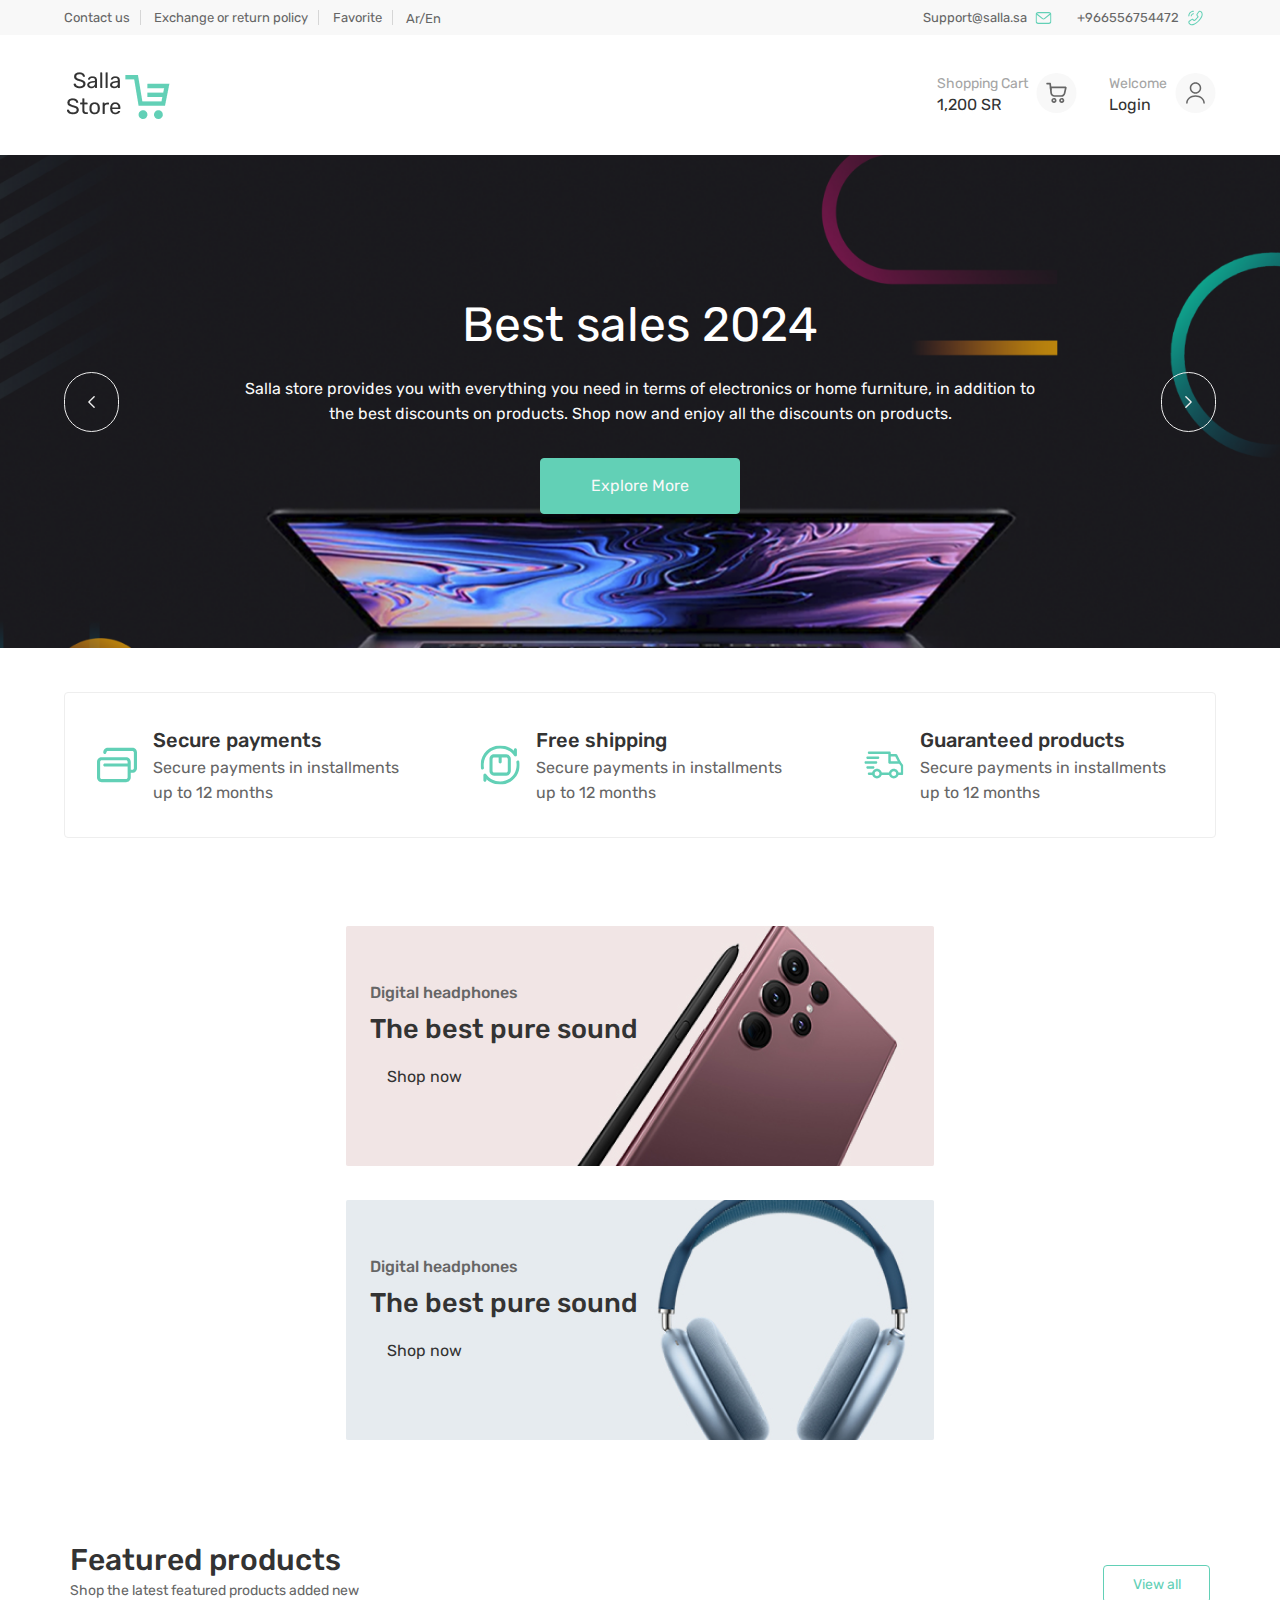
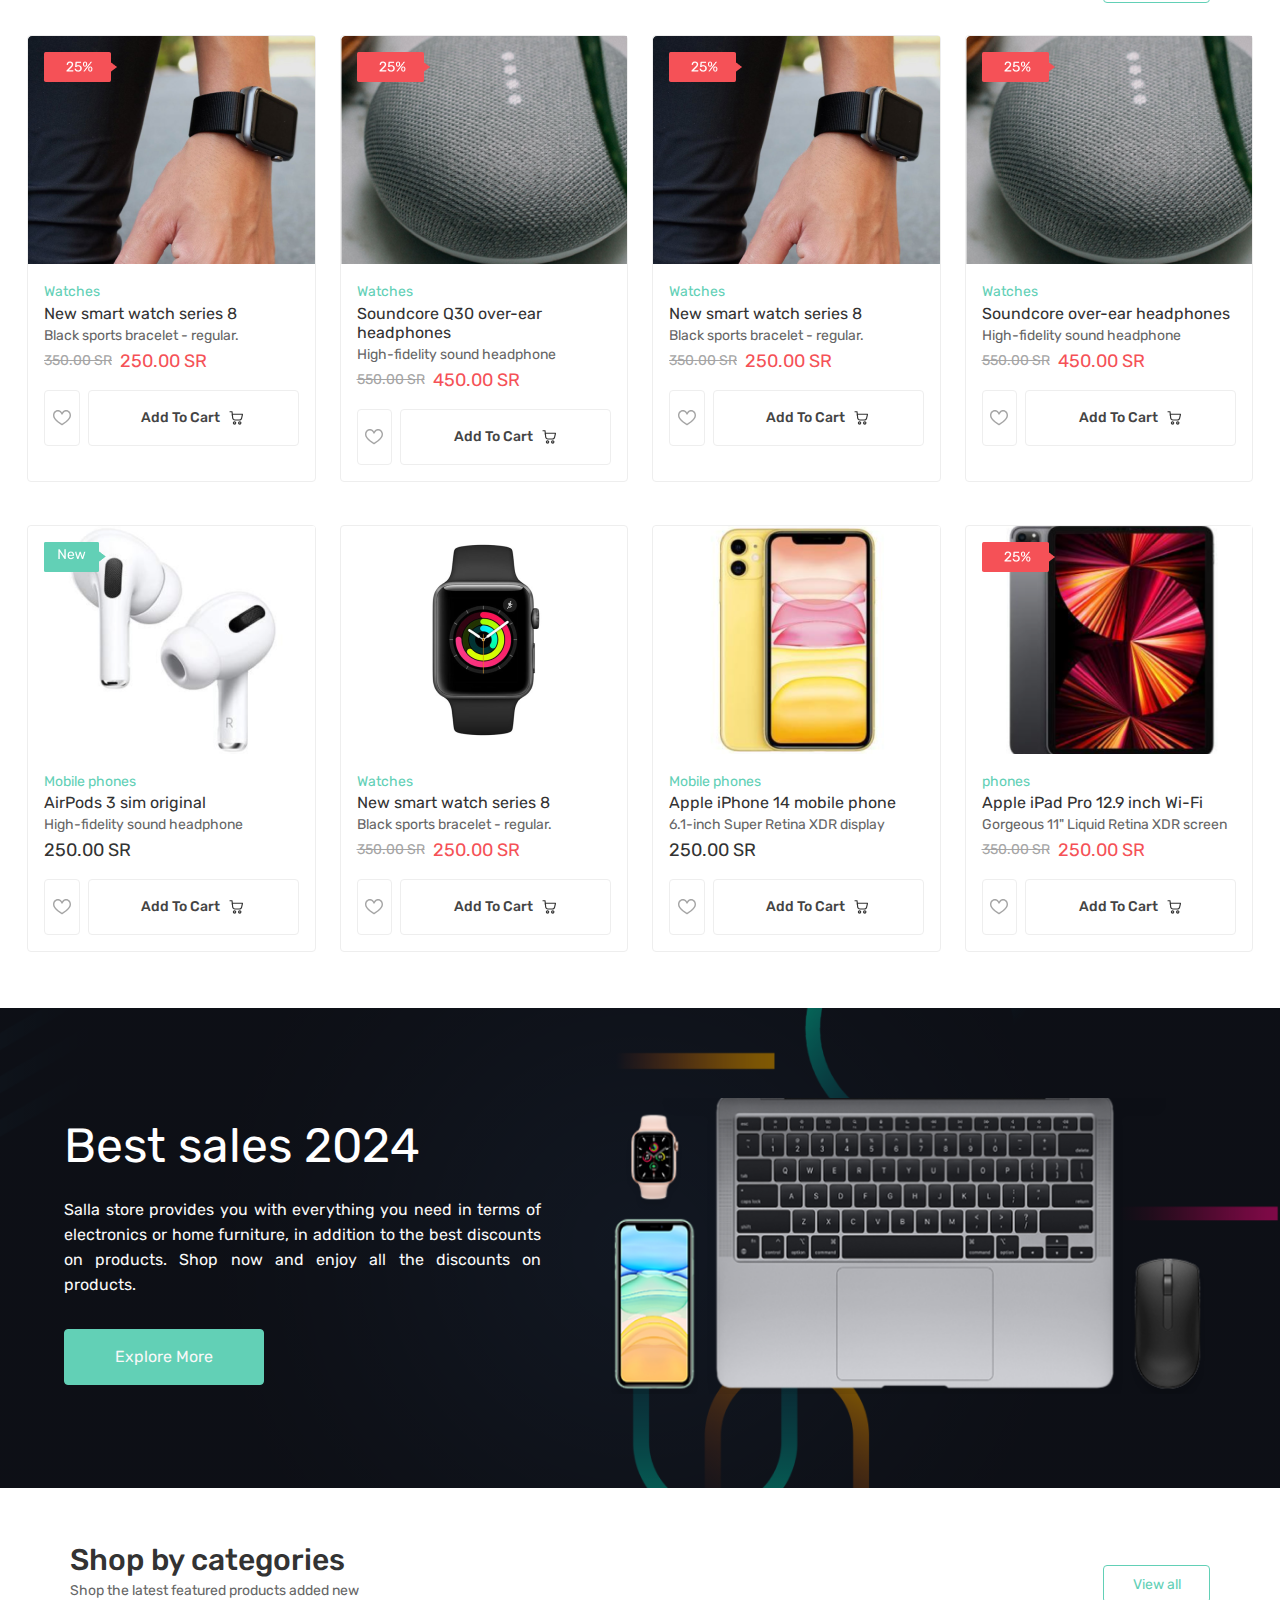
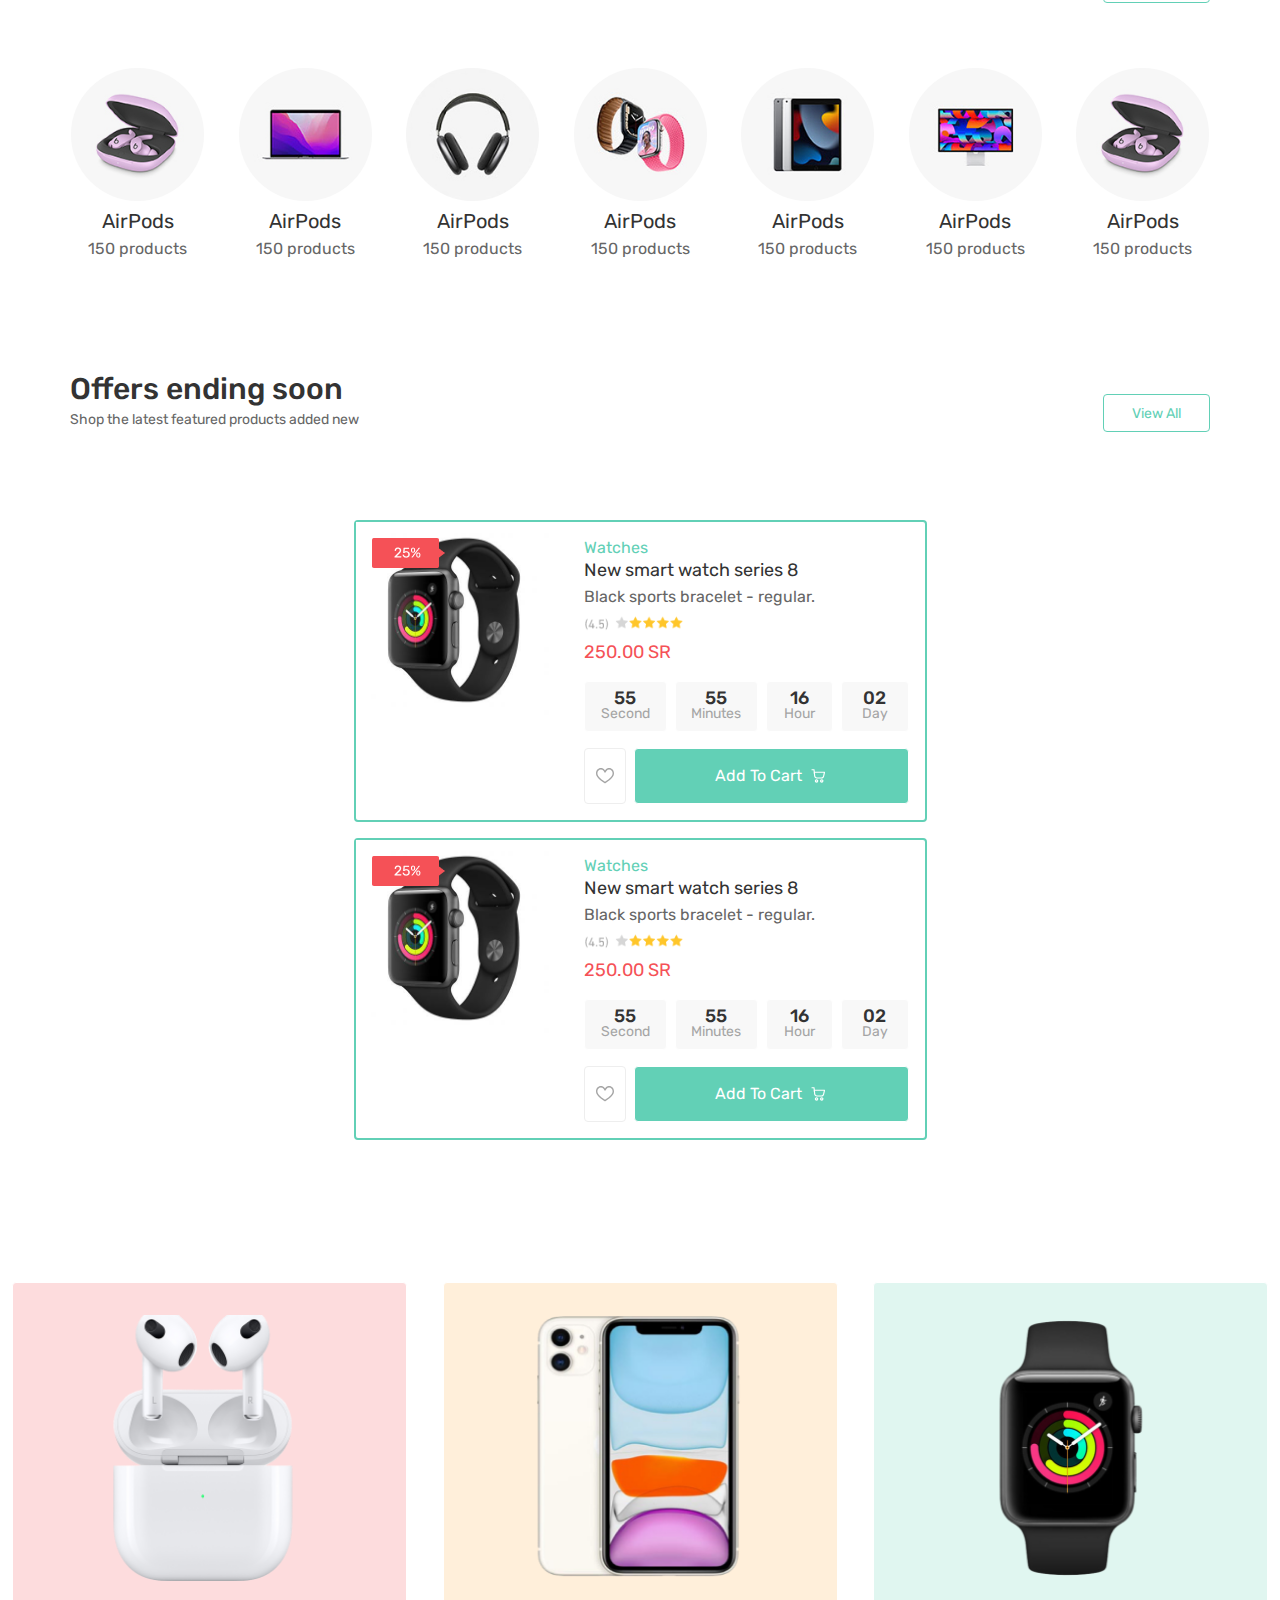
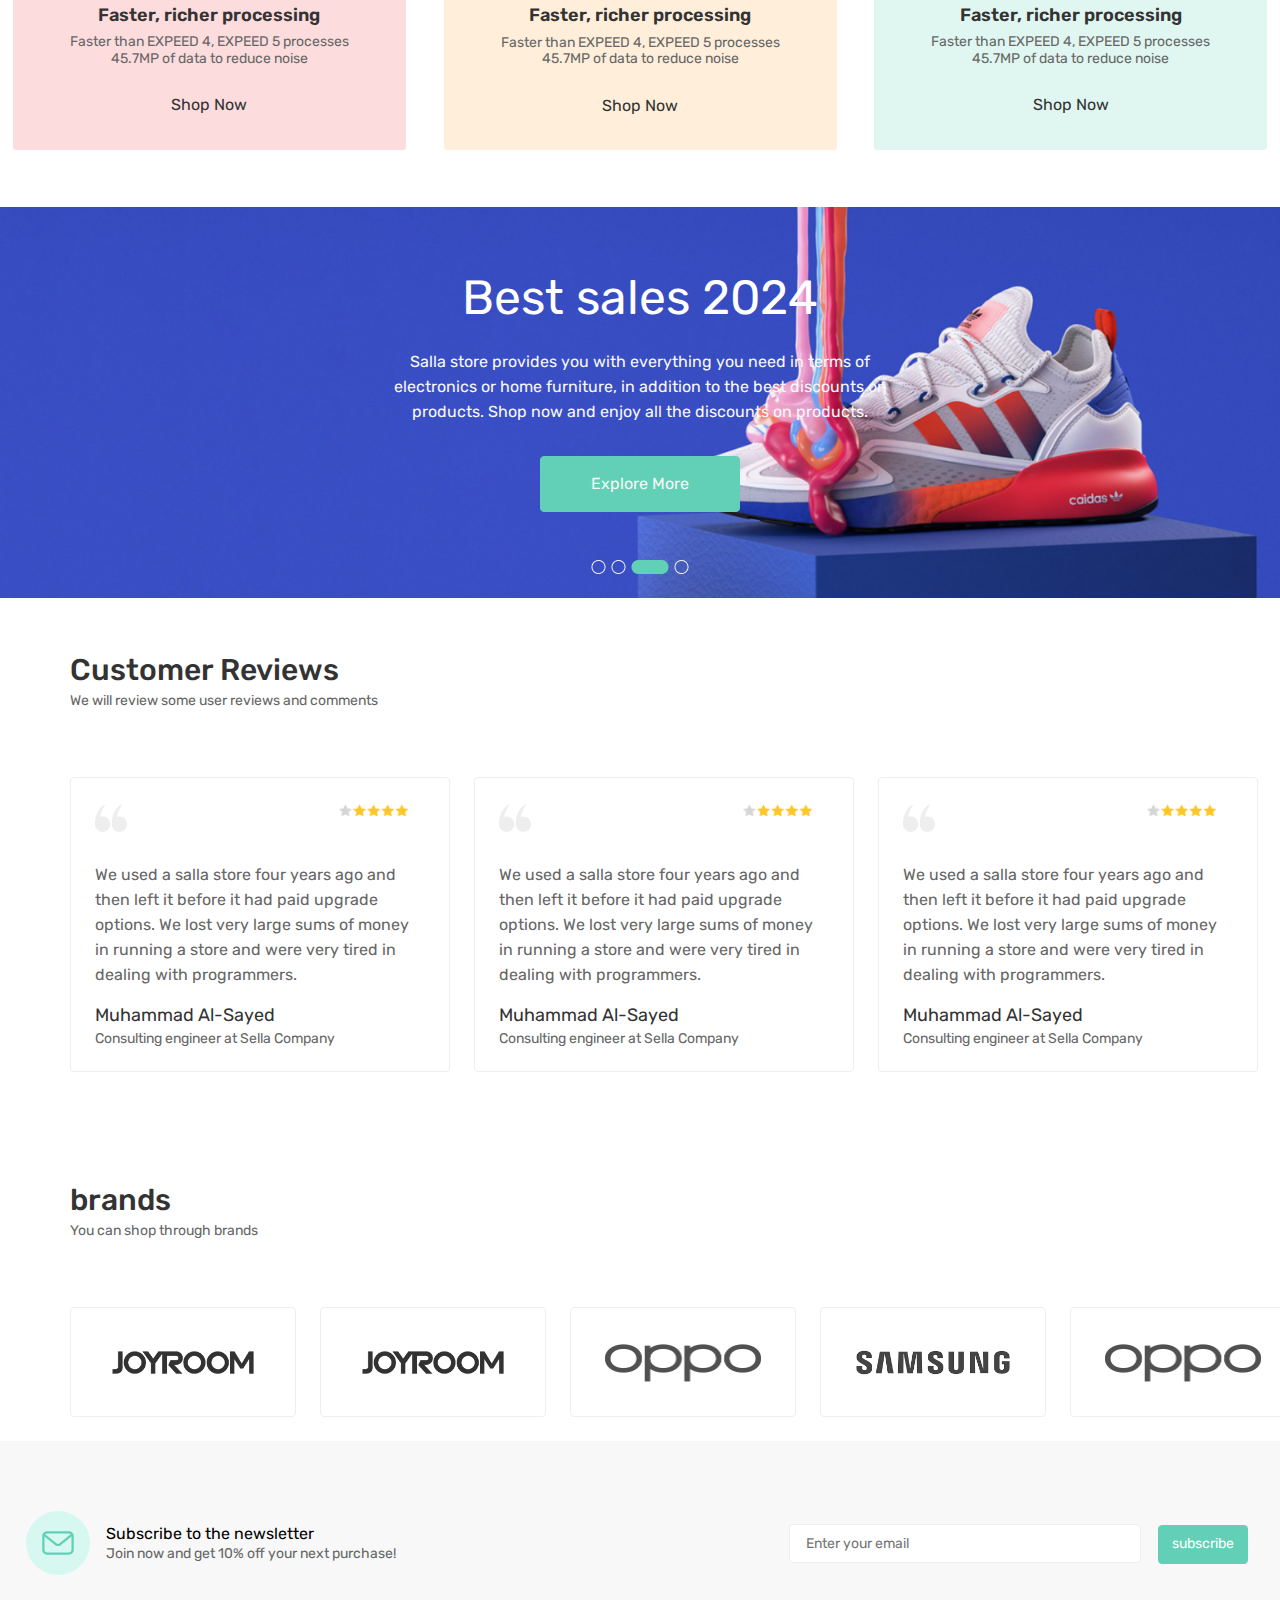
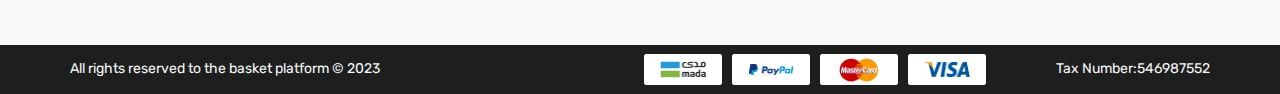
==== index.html @ 0a3f7528 "first commit" ====
<!DOCTYPE html>
<html lang="en">
<head>
    <meta charset="UTF-8">
    <meta name="viewport" content="width=device-width, initial-scale=1.0">
    <title>Salla store</title>
    <link rel="stylesheet" href="./assets/css/style.css">
    <link rel="preconnect" href="https://fonts.googleapis.com">
<link rel="preconnect" href="https://fonts.gstatic.com" crossorigin>
<link href="https://fonts.googleapis.com/css2?family=Rubik:ital,wght@0,300..900;1,300..900&display=swap" rel="stylesheet">
</head>
<body>
    <header>
        <nav>
            <section class="nav1">
                <img class="bar" src="./assets/img/bars-solid.svg" width="15px">
                <ul>
                    <li class="right-border text"><a >Contact us</a></li>
                    <li class="right-border text"><a >Exchange or return policy</a></li>
                    <li class="right-border text"><a >Favorite</a></li>
                    <li><a class="text">Ar/En</a></li>
                </ul>
                <div class="for-contact">
                    <div class="email">
                        <a class="no-line text" href="#">Support@salla.sa</a>
                        <img src="./assets/img/email.svg">
                    </div>
                    <div class="call">
                        <a class="no-line text" href="#">+966556754472</a>
                        <img src="./assets/img/call.svg">
                    </div>
                </div>
            </section>
            <section class="nav2">
                <a  href="#"><img class="logo" src="./assets/img/logo.png" alt="salla store logo" ></a>
                <div class="container">
                    <div class="info">
                        <div class="info1">
                        <span>Shopping Cart</span>
                        <p>1,200 SR</p>
                        </div>
                        <a href="#"><img src="./assets/img/cart.svg"></a>
                    </div>
                    <div class="info">
                        <div class="info1">
                        <span>Welcome</span>
                        <p>Login</p>
                        </div>
                        <a href="#"><img src="./assets/img/login.svg"></a>
                    </div>
                </div>
            </section> 
        </nav>
        <section>
            <div class="hero">
         
                <img class="arr" src="./assets/img/left-arrow.svg">
                <div class="title">
                    <h1>Best sales 2024</h1>
                    <p>Salla store provides you with everything you need in terms of electronics or home furniture, in addition to the best discounts on products. Shop now and enjoy all the discounts on products.
                    </p>
                    <button class="spec-button">Explore More</button>
                </div>
                <img class="arr" src="./assets/img/right-arrow.svg"> 
            </div>
        </section>
    </header>
    <main>
        <section id="advantage">
            <div class="container2">
                <div class="item">
                    <img src="./assets/img/cards.svg" width="40px">
                    <div class="desc">
                        <p>Secure payments</p>
                        <span>Secure payments in installments up to 12 months</span>
                    </div>
                </div>
                <div class="item">
                    <img src="./assets/img/time.svg" width="40px">
                    <div class="desc">
                        <p>Free shipping</p>
                        <span>Secure payments in installments up to 12 months</span>
                    </div>
                </div>
                <div class="item no-right-border">
                    <img src="./assets/img/truck.svg" width="40px">
                    <div class="desc">
                        <p>Guaranteed products</p>
                        <span>Secure payments in installments up to 12 months</span>
                    </div>
                </div>
                
            </div>
        </section>
        <section >
            <div class="container3">
                <div class="part">
                    <img src="./assets/img/part.png" alt="mobile-pixture">
                    <div class="shoptext">
                        <span class="diff">Digital headphones</span>
                        <p>The best pure sound</p>
                        <span class="diff1">Shop now</span> 
                    </div> 
                </div>
                <div class="part">
                        <img src="./assets/img/part2.png" alt="mobile-pixture">
                        <div class="shoptext">
                            <span class="diff">Digital headphones</span>
                            <p>The best pure sound</p>
                            <span class="diff1">Shop now</span>
                        </div>
                </div>
            </div>
        </section>
        <section>
            <div class="Featured">
                <div class="title">
                    <h2>Featured products</h2>
                    <p>Shop the latest featured products added new</p>
                </div>
                <button><a href="./Allproducts.html">View all</a></button>
            </div>
            <div class="container4">
               
       <!------------------------------    first item ----------------------------------------->
                <div class="product">
                    <div class="image">
                     <img src="./assets/img/smartwatch.png" alt="New smart watch series 8">
                     <div class="discount">
                        <img src="./assets/img/Discount.png">
                    </div>
                         
                    </div>
                        <div class="information">
                            <figure class="aquacolor">Watches</figure>
                            <p class="first">New smart watch series 8</p>
                            <p class="second graycolor">Black sports bracelet - regular.</p>
                            <div class="prices">
                                <p class="third">350.00 SR </p>
                                <span>250.00 SR </span>
                            </div>
                        </div>
                        <div class="btns">
                            <button class="likebtns"><img class="svg-image1" src="./assets/img/like.svg" width="18px"></button>
                            <button class="add">Add To Cart <img class="svg-image" src="./assets/img/cart2.svg"></button>
                        </div>
                </div>
         <!------------------------------    second item ----------------------------------------->

                <div class="product">
                    <div class="image">
                        <img src="./assets/img/headphones.png" alt="Soundcore Q30 over-ear headphones">
                        <div class="discount">
                            <img src="./assets/img/Discount.png">
                        </div>
                         
                    </div>
                    <div class="information">
                        <figure class="aquacolor">Watches</figure>
                        <p class="first">Soundcore Q30 over-ear headphones</p>
                        <p class="second graycolor">High-fidelity sound headphone</p>
                        <div class="prices">
                            <p class="third">550.00 SR  </p>
                            <span>450.00 SR  </span>
                        </div>
                    </div>
                    <div class="btns">
                        <button class="likebtns"><img class="svg-image"src="./assets/img/like.svg" width="18px"></button>
                        <button class="add">Add To Cart <img class="svg-image" src="./assets/img/cart2.svg"></button>
                    </div>
            </div>
        <!------------------------------    third item ----------------------------------------->

                <div class="product">
                    <div class="image">
                        <img src="./assets/img/smartwatch.png" alt="New smart watch series 8">
                        <div class="discount">
                            <img src="./assets/img/Discount.png">
                        </div>
                         
                    </div>
                        <div class="information">
                            <figure class="aquacolor">Watches</figure>
                            <p class="first">New smart watch series 8</p>
                            <p class="second graycolor">Black sports bracelet - regular.</p>
                            <div class="prices">
                                <p class="third">350.00 SR </p>
                                <span>250.00 SR </span>
                            </div>
                        </div>
                        <div class="btns">
                            <button class="likebtns"><img class="svg-image1" src="./assets/img/like.svg" width="18px"></button>
                            <button class="add">Add To Cart <img class="svg-image" src="./assets/img/cart2.svg"></button>
                        </div>
                </div>
          <!------------------------------    fourth item ----------------------------------------->

                <div class="product">
                    <div class="image">
                        <img src="./assets/img/headphones.png" alt="Soundcore Q30 over-ear headphones">
                        <div class="discount">
                            <img src="./assets/img/Discount.png">
                        </div>
                    </div>
                        <div class="information">
                            <figure class="aquacolor">Watches</figure>
                            <p class="first">Soundcore over-ear headphones</p>
                            <p class="second graycolor">High-fidelity sound headphone</p>
                            <div class="prices">
                                <p class="third">550.00 SR  </p>
                                <span>450.00 SR  </span>
                            </div>
                        </div>
                        <div class="btns">
                            <button class="likebtns"><img class="svg-image"src="./assets/img/like.svg" width="18px"></button>
                            <button class="add">Add To Cart <img class="svg-image" src="./assets/img/cart2.svg"></button>
                        </div>
                </div>
        <!------------------------------    fifth item ----------------------------------------->
                <div class="product">
      
                    <div class="image">
                        <img src="./assets/img/airpods.png" alt="AirPods 3 sim original">
                        <div class="discount">
                            <img src="./assets/img/New.png">
                        </div>
                         
                    </div>
                        <div class="information">
                            <figure class="aquacolor">Mobile phones</figure>
                            <p class="first">AirPods 3 sim original</p>
                            <p class="second graycolor">High-fidelity sound headphone</p>
                            <div class="prices">
                                <span class="greycolor2">250.00 SR </span>
                            </div>
                        </div>
                        <div class="btns">
                            <button class="likebtns"> <img class="svg-image" src="./assets/img/like.svg"></button>
                            <button class="add">Add To Cart <img class="svg-image" src="./assets/img/cart2.svg"> </button>
                        </div>
                </div>
        <!------------------------------    sixth item ----------------------------------------->

                <div class="product">
                    <div class="image">
                        <img src="./assets/img/smartwatch2.png" alt="New smart watch series 8">
                       <!--  <div class="discount"></div> -->
                         
                    </div>
                        <div class="information">
                            <figure class="aquacolor">Watches</figure>
                            <p class="first">New smart watch series 8</p>
                            <p class="second graycolor">Black sports bracelet - regular.</p>
                            <div class="prices">
                                <p class="third">350.00 SR</p>
                                <span>250.00 SR </span>
                            </div>
                        </div>
                        <div class="btns">
                            <button class="likebtns"><img class="svg-image" src="./assets/img/like.svg" width="18px"></button>
                            <button class="add">Add To Cart <img  class="svg-image" src="./assets/img/cart2.svg"></button>
                        </div>
                </div>
        <!------------------------------    seventh item ----------------------------------------->

                <div class="product">
                    <div class="image">
                        <img src="./assets/img/applephone.png" alt="Apple iPhone 14 mobile phone ">
                       <!--  <div class="discount"></div> -->
                         
                    </div>
                        <div class="information">
                            <figure class="aquacolor">Mobile phones</figure>
                            <p class="first">Apple iPhone 14 mobile phone </p>
                            <p class="second graycolor">6.1-inch Super Retina XDR display</p>
                            <div class="prices">
                                 <span class="greycolor2">250.00 SR </span>
                            </div>
                        </div>
                        <div class="btns">
                            <button class="likebtns"><img class="svg-image" src="./assets/img/like.svg" width="18px"></button>
                            <button class="add">Add To Cart <img class="svg-image" src="./assets/img/cart2.svg"></button>
                        </div>
                </div>
        <!------------------------------    eightth item ----------------------------------------->

                <div class="product">
                    <div class="image">
                        <img src="./assets/img/appleipad.png" alt="Apple iPad Pro 12.9 inch Wi-Fi">
                        <div class="discount">
                            <img src="./assets/img/Discount.png">
                        </div>
                         
                    </div>
                        <div class="information">
                            <figure class="aquacolor">phones</figure>
                            <p class="first">Apple iPad Pro 12.9 inch Wi-Fi</p>
                            <p class="second graycolor">Gorgeous 11" Liquid Retina XDR screen</p>
                            <div class="prices">
                                <p class="third">350.00 SR </p>
                                <span>250.00 SR </span>
                            </div>
                        </div>
                        <div class="btns">
                            <button class="likebtns"><img class="svg-image" src="./assets/img/like.svg" width="18px"></button>
                            <button class="add">Add To Cart <img class="svg-image" src="./assets/img/cart2.svg"></button>
                        </div>
                </div>
            </div>
        </section>
        <section>
            <div class="Bestsales">
                <div class="desc">
                    <h2>Best sales 2024</h2>
                    <p>Salla store provides you with everything you need in terms of electronics or home furniture, in addition to the best discounts on products. Shop now and enjoy all the discounts on products.
                    </p>
                    <button class="spec-button">Explore More</button>
                </div>
                <div class="lap-img">
                    <img src="./assets/img/lap.png" alt="laptop image"> 
              </div> 
                
            </div>
        </section> 
        <section id="shop-by" class="shop-by">
            <div class="Featured">
                <div class="title">
                    <h2>Shop by categories</h2>
                    <p>Shop the latest featured products added new</p>
                </div>
                <button>View all</button>
            </div>
             <div class="filter">
                <div class="item">
                    <img src="./assets/img/airpodmini.jpg" alt="airpod-image">
                    <figure>AirPods</figure>
                    <p>150 products</p>
                </div>
                <div>
                    <img src="./assets/img/laptopmini.jpg" alt="laptop-image">
                    <figure>AirPods</figure>
                    <p>150 products</p>
                </div>
                <div>
                    <img src="./assets/img/headphonesmini.jpg" alt="headphones-image">
                    <figure>AirPods</figure>
                    <p>150 products</p>
                </div>
                <div>
                    <img src="./assets/img/digitalwatches.jpg" alt="digitalwatches-image">
                    <figure>AirPods</figure>
                    <p>150 products</p>
                </div>
                <div>
                    <img src="./assets/img/mobilephones.jpg" alt="mobilephones-image">
                    <figure>AirPods</figure>
                    <p>150 products</p>
                </div>
                <div>
                    <img src="./assets/img/computers.jpg" alt="computers">
                    <figure>AirPods</figure>
                    <p>150 products</p>
                </div>
                <div>
                    <img src="./assets/img/airpodmini.jpg" alt="airpod-img">
                    <figure>AirPods</figure>
                    <p>150 products</p>
                </div>
            </div>
        </section>
        <section id="offer-ending">
            <div class="Featured">
                <div class="title">
                    <h2>Offers ending soon</h2>
                    <p>Shop the latest featured products added new</p>
                </div>
                <button><a href="./Allproducts.html">View All</a></button>
            </div>
             <div class="container5">
                <div class="offer">
                        <div class="watch-offer">
                        <img class="watch" src="./assets/img/offer-watch.jpg" alt="new smart watch series 8 offer">
                        <div class="discount">
                            <img src="./assets/img/Discount.png">
                        </div> 
                </div> 
                <div class="info">
                        <p class="aquacolor">Watches</p>
                        <p class="first">New smart watch series 8</p>
                        <p class="second">Black sports bracelet - regular.</p>
                        <img  src="./assets/img/Star.png" width="100%">
                        <p class="third">250.00 SR</p>
                        <div class="time">
                            <div class="time1">
                                <span>55</span>
                                <p>Second</p>
                            </div>
                            <div class="time1">
                                <span>55</span>
                                <p>Minutes</p>
                            </div>
                            <div class="time1">
                                <span>16</span>
                                <p>Hour</p>
                                </div>
                            <div class="time1">
                                <span>02</span>
                                <p>Day</p>
                            </div>
                        </div>
                     <div class="btns">
                        <button class="likebtns"> <img class="svg-image" src="./assets/img/like.svg" max-width="18px"></button>
                        <button class="add">Add To Cart <img class="svg-image" src="./assets/img/cart2.svg"> </button>
                    
                    </div>
                </div>
</div>
                <div class="offer">
                    <div class="watch-offer">
                    <img class="watch" src="./assets/img/offer-watch.jpg" alt="new smart watch series 8 offer">
                    <div class="discount">
                        <img src="./assets/img/Discount.png">
                    </div> 
            </div> 
            <div class="info">
                    <p class="aquacolor">Watches</p>
                    <p class="first">New smart watch series 8</p>
                    <p class="second">Black sports bracelet - regular.</p>
                    <img width="100%" src="./assets/img/Star.png">
                    <p class="third">250.00 SR</p>
                    <div class="time">
                        <div class="time1">
                            <span>55</span>
                            <p>Second</p>
                        </div>
                        <div class="time1">
                            <span>55</span>
                            <p>Minutes</p>
                        </div>
                        <div class="time1">
                            <span>16</span>
                            <p>Hour</p>
                            </div>
                        <div class="time1">
                            <span>02</span>
                            <p>Day</p>
                        </div>
                    </div>
                <div class="btns">
                    <button class="likebtns"> <img class="svg-image" src="./assets/img/like.svg" width="18px"></button>
                    <button class="add">Add To Cart <img class="svg-image" src="./assets/img/cart2.svg"> </button>
                
                </div>
            </div>

            </div>
        </section>
        <section>
            <div class="container6">
                <div class="item pink-bg">
                    <img src="./assets/img/openairpod.png" alt="airpod-image" >
                    <p class="firstline">Faster, richer processing</p>
                    <span>Faster than EXPEED 4, EXPEED 5 processes 45.7MP of data to reduce noise</span>
                        <p class="lastline">Shop Now</p>
                    
                </div>

                <div class="item simon-bg ">
                    <img src="./assets/img/mobiles.png" alt="mobiles" >
                    <p class="firstline">Faster, richer processing</p>
                    <span>Faster than EXPEED 4, EXPEED 5 processes 45.7MP of data to reduce noise</span>
                    <p class="lastline">Shop Now</p>
                    
                </div>

                <div class="item babyblue-bg">
                    <img src="./assets/img/watch.png" alt="smartwatch-image" >
                    <p class="firstline">Faster, richer processing</p>
                    <span>Faster than EXPEED 4, EXPEED 5 processes 45.7MP of data to reduce noise</span>
                    <p class="lastline">Shop Now</p>
                    
                </div>
            </div>
        </section>
        <section>
           <div class="bestsales2">
                <div class="title">
                    <h1>Best sales 2024</h1>
                    <p>Salla store provides you with everything you need in terms of electronics or home furniture, in addition to the best discounts on products. Shop now and enjoy all the discounts on products.
                    </p>
                    <button class="spec-button">Explore More</button>
                </div>
                <img src="./assets/img/Slider.png">
               
            </div>
        </section>
        <section>
            <div class="customer-reviews">
                <div class="title">
                    <h2>Customer Reviews</h2>
                    <p>We will review some user reviews and comments</p>
                </div>
            </div>
            <div class="container7">
                <!-----------------------    first customer -------------------------->
                <div class="customer">
                    <div class="top">
                        <div class="left-quotes">
                            <img src="./assets/img/Left quotes sign.svg" width="32px">
                        </div>
                        <div class="star">
                            <img src="./assets/img/customer-rating.png" width="94%">
                        </div>
                    </div>
                    <p class="review">We used a salla store four years ago and then left it before it had paid upgrade options. We lost very large sums of money in running a store and were very tired in dealing with programmers. </p>
                    <p class="customer-name">Muhammad Al-Sayed</p>
                    <span>Consulting engineer at Sella Company</span>
                </div>
                    <!-------------------    second customer -------------------------->
                <div class="customer">
                    <div class="top">
                        <div class="left-quotes">
                            <img src="./assets/img/Left quotes sign.svg" width="32px">
                        </div>
                        <div class="star">
                            <img src="./assets/img/customer-rating.png" width="94%">
                        </div>
                    </div>
                    <p class="review">We used a salla store four years ago and then left it before it had paid upgrade options. We lost very large sums of money in running a store and were very tired in dealing with programmers. </p>
                    <p class="customer-name">Muhammad Al-Sayed</p>
                    <span>Consulting engineer at Sella Company</span>
                </div>
                    <!--------------------    third customer -------------------------->
                <div class="customer">
                    <div class="top">
                        <div class="left-quotes">
                            <img src="./assets/img/Left quotes sign.svg" width="32px">
                        </div>
                        <div class="star">
                            <img src="./assets/img/customer-rating.png" width="94%">
                        </div>
                    </div>
                    <p class="review">We used a salla store four years ago and then left it before it had paid upgrade options. We lost very large sums of money in running a store and were very tired in dealing with programmers. </p>
                    <p class="customer-name">Muhammad Al-Sayed</p>
                    <span>Consulting engineer at Sella Company</span>
                </div>
            </div>
        </section>
        <section>
            <div class="brands">
                <div class="title">
                    <h2>brands</h2>
                    <p>You can shop through brands</p>
                </div>
            </div>
            <div class="brands-name">
                    <div class="name">
                        <img src="./assets/img/joyroom.png" width="156px">
                    </div>
                    <div class="name">
                        <img src="./assets/img/joyroom.png" width="156px">
                    </div>
                    <div class="name">
                        <img src="./assets/img/oppo.png" width="156px">
                    </div>
                    <div class="name">
                        <img src="./assets/img/samsung.png" width="156px">
                    </div>
                    <div class="name">
                        <img src="./assets/img/oppo2.png" width="156px">
                    </div>
                </div>
            
            </section>
    </main>
    <footer>
        <div class="top">
            <div class="left">
                <div class="msg">
                    <img src="./assets/img/msg.svg">
                </div>
                <div class="right">
                    <figure>Subscribe to the newsletter</figure>
                    <span>Join now and get 10% off your next purchase!</span> 
                </div>               
            </div>
            <form>
                <input type="email" placeholder="Enter your email">
                <button>subscribe</button>
            </form>
        </div>
        <div class="bottom">
            <p>All rights reserved to the basket platform © 2023</p>
            <div class="right">
                <div class="Company">
                    <div class="company">
                        <img src="./assets/img/mada.png" alt="mada logo" width="46px" height="19px">
                    </div>
                    <div class="company">
                        <img src="./assets/img/paypal.png" alt="paypal logo" width="46px" height="25px">
                    </div>
                    <div class="company">
                        <img src="./assets/img/mastercard.png" alt="mastercard logo" width="40px" height="24px">
                    </div>
                    <div class="company">
                        <img src="./assets/img/visa.png" alt="visa logo" width="46px" height="15px">
                    </div>
                </div>
                <p>Tax Number:546987552 </p>
            </div>
        </div>
    </footer>
</body>
</html>
---- assets/css/style.css ----
*{
    margin:0;
    padding:0;
    box-sizing: border-box;
    font-family: "Rubik", sans-serif;
}
.text{
    font-size: 13px;
    font-weight: 400;
    color: #666666;
}
nav{
}
.nav1 , .nav2 {
    max-width: 100vw;
    display: flex;
    justify-content: space-between;
    align-items: center;
    padding: 8px 5vw;
}

.nav1{
    background-color: #F8F8F8;
}
.nav2 {
padding:32px 5vw;

}

.nav1 ul{
    width: 377px;
    display: flex;
    justify-content: space-between;
    flex-wrap: wrap;
    align-items: center;
    list-style: none;
    gap: 10px;


}
.nav1 .bar{
    display: none;
    cursor: pointer;
}
.nav1 .for-contact{
    width: 306px;
    display: flex;
    justify-content: space-around;

}
.no-line{
    text-decoration: none;
}
.right-border{
    border-right:#D6D6D6 solid 1px;
padding-right: 10px;
}
.nav1 .email , .nav1 .call{
    display: flex;
    align-items: center;
    gap: 8px;
}

.nav2 .container{
    max-width: 312.51px;
    display: flex;
    justify-content: space-between;
    flex-wrap: wrap;
    gap: 32px;
}
.nav2 .container .info{
    display: flex;
    gap: 8px;
}
.info1 span{
    color: #A5A5A5;
    font-size: 14px;
    font-weight: 400;
    line-height: 16.59px;
}
.info1 p {
color:#333333;
font-size: 16px;
font-weight: 400;
line-height: 25px;
}
#BestSales{
   
}
.hero {
    min-height: 493px;
    text-align: center;
    position: relative;
    background-image: url("../img/hero.png");
    background-size: cover; 
    background-position: center; 
    background-repeat: no-repeat; 
        
        display: flex;
        align-items: center;
        justify-content: space-between;
        justify-items: center;
        padding:133px 5vw;
        gap:88p;
      }
.hero .title {
    max-width: 814px;
    flex-direction: column;
}
      
      .hero h1 , .Bestsales .desc h2 , .bestsales2 h1{
    
        font-size: 48px;
        font-weight: 400;
        line-height: 70px;
        color:#FFFFFF;

      }
      .hero p , .Bestsales .desc p , .bestsales2 p{

        font-weight: 400;
        font-size:16px;
        line-height: 25px;
        padding-top: 16px;
        padding-bottom: 32px;
        color: #F8F8F8;
        object-fit: contain;
      }
.spec-button{
  width: 200px;
  height: 56px;
    color: #F8F8F8;
    background-color: #62D0B6;
    border:#62D0B6 1px solid;
    border-radius: 4px;
    font-size: 16px;
    cursor: pointer;
/*     object-fit: contain; */
}
.hero .arr{
    max-width: 55px;
}

.container2 .item{
 
    display: flex;
    gap:16px;
   /*  border-right:#EEEEEE 1px dotted; */
    padding-right: 32px;
    padding: 32px;
   
}
.container2{
    max-width:100vw;
    margin:44px 5vw;
    display: flex;
    justify-content:space-around;
    align-items: center;
    border: 1px #EEEEEE solid;
    border-radius: 4px; 
 
}
.container2 .item .desc p{
    font-size: 20px;
font-weight: 500;
color:#333333;
line-height: 30px;


}
.container2 .desc span{
    font-size:16px ;
    font-weight: 400;
    color:#666666;
    line-height: 25px;
}
.container2 .desc{
    max-width: 288px;
}


.container3{
max-width: 100%;
padding:44px 5vw; 
display: flex;
justify-content: space-evenly;
align-items: center;
flex-wrap: wrap;
gap:30.49px;
}

.container3 .part{
     height: auto;
    position: relative;

   
}
.container3 .part img{
    width: 100%;
    height: auto;
   }
.container3 .shoptext{
    position: absolute;
    z-index: 2;
    top:54px;
    left:24px;
    max-width: calc(100% - 48px); 
}
.container3 p{
    font-size: 27px;
    font-weight: 500;
    color:#333333;
    line-height: 49px;
}
.container3 .diff{
    font-size: 16px;
    font-weight: 500;
    color: #666666;
    line-height: 25px;
}
.container3 .diff1{
 font-size: 16px;
 font-weight: 400;
 line-height: 24px;
color: #333333;
position: absolute;
right: 176px;
top: 85px;
} 
.Featured , .customer-reviews , .brands {
/*  max-width: 100%; */
    display: flex;
    justify-content: space-between;
    padding:55px 70px 32px 70px;
    align-items: end;

}
.Featured h2 , .customer-reviews h2 , .brands h2{
    font-size: 30px;
    font-weight: 500;
    color:#333333;
    line-height: 35px;
}
.Featured p , .customer-reviews p , .brands p{
    font-size: 14px;
    font-weight: 400;
    color:#666666;
    line-height: 25px;
}
.Featured button{
    width: 107px;
    height: 38px;
    color:#62D0B6;
    background-color:#FFFFFF;
    font-size: 14px;
    font-weight: 400;
    border: 1px solid #62D0B6;
    border-radius: 4px;
    cursor: pointer;
}
.Featured button a{
    text-decoration: none;
    color: #62D0B6;
}

.container4{
 max-width: 100%;
 padding: 0px 70px 56px 70px!important;
 
 display: grid;
grid-template-columns: repeat(auto-fit ,minmax(288.5px , 1fr)) ;
 gap:43px 24px;
justify-content: center;
 }
.container4 .product{

 width: 100%;
 max-width: 288.5px;
    border: 1px #EEEEEE solid;
    border-radius: 4px;
}
.container4 .product:hover{
    border: #62D0B6 1px solid;
}

 .container4 .product .image{
    width: 100%;
    height: auto;
    object-fit: contain;
    overflow: hidden;
    position: relative;
 }
 .container4 .product .image .discount , .container5 .offer .watch-offer .discount {
    position: absolute;
    z-index: 2;
    top:16px;
    left: 16px;
 }
.aquacolor{
    color: #62D0B6;
}
.graycolor{
    color:#666666;
}
.greycolor2{
    color: #333333!important;
}
/* .container4 .alldesc{
    max-width: 256px;
    padding:16px;
} */
 .container4 .information{
    padding: 16px;
 }
.container4 figure  , .container4 .product .information .second ,.container4 .product .information .third{
    font-size: 14px;
    font-weight: 400;
    line-height: 16.59px;
}
.container4 .product .information .first {
    font-size: 16px;
    font-weight: 400;
    color:#333333;
    line-height: 18.96px;
    padding:4px 0 4px 0;
}
.container4 .product .information .third{
    line-height: 24px;
    color: #A5A5A5;
    text-decoration: line-through;
   
}
.container4 span , .container5 .info .third{
    font-size: 18px;
    font-weight: 400;
    line-height: 25px;
    color:#F55157 ;
}
.container4 .prices , .container4 .btns , .container5 .btns{
    display: flex;
    gap:8px;
}
.container4 .prices{
    padding-top: 4px;
}
.container4 .btns {
    padding:0 16px 16px 16px;
    
}
.container4 button , .container5 button{
    display: flex;
    justify-content: center;
    align-items: center;
    background-color: #FFFFFF;
    border: 1px solid #EEEEEE;
    border-radius: 4px;
    cursor: pointer;
}

.container4 .likebtns , .container5 .likebtns{
width: 50px;
height: 56px;
color:#A5A5A5;

/* margin-right: 8px; */
}
.container4 .add , .container5 .add{
/* width: 100%; */
width: 299px;
height: 56px;
color: #444444;
font-size: 14px;
font-weight: 500;

}
.container4 .add img , .container5 .add img{
    padding-left: 8px;
}
.container4 button:hover {
    font-size: 14px;
    color:#FFFFFF;
    background-color: #62D0B6;
    border: #62D0B6 1px solid;
    
}
.svg-image {
    transition: filter 0.3s ease;
}
.btns button:hover .svg-image {
    filter: brightness(0) invert(1); /* Change color on hover */
}
.Bestsales{
background-image: linear-gradient(rgba(0, 0, 0, 0.5), rgba(0, 0, 0, 0.5)),url(../img/bestsalesbg.png);
background-position: center;
background-color: #000000b7;
background-repeat: no-repeat;
background-size: cover;
display: flex;
justify-content: space-between;
align-items: center;
gap:70px;
padding:90px 5vw;
}

.Bestsales .desc p{
    text-align: justify;
    max-width: 503px; 
}
.Bestsales .lap-img {
  width:100%;
  height:auto;
  max-width: 605px;;
 /*  object-fit: cover;
  display: block; */
} 
.Bestsales img{
    width: 100%;
    height: 100%;
}
.filter{
    display: flex;
    justify-content: space-between;
    gap: 24px;
    width: 100vw;
    overflow-x: scroll;
    padding:32px 70px 56px 70px;
}
.filter img{
    width: 135px;
    height: 135px;
    border:solid 1px white;
    border-radius: 50%;
    flex-shrink: 0;
}
.filter figure{
    font-size:20px ;
    font-weight: 400;
    line-height: 30px;
    text-align: center;
    color: #333333;
}
.filter p{
    font-size: 16px ;
    font-weight: 400;
    line-height: 25px;
    text-align: center;
    color: #666666;
}
.container5{
   max-width: 100%;
 padding: 56px 5vw 86px 5VW; 
 display: flex;
 gap: 16px;
 justify-content: space-around;
 flex-wrap: wrap;
}
.container5 .offer{
 max-width: 100vw;
    display: flex;
     flex-wrap: wrap; 
    gap: 16px;
    border: 2px solid #62D0B6;
    border-radius: 4px;
  /*   padding-top: 16px; */
}
.container5 .offer .watch-offer{
    max-width: 196px;
    height: auto;
  /*   position: relative; */
  position: relative;
}
.container5 .offer .watch-offer .watch{
    width: 100%;
    height: auto;
  /*   width: 100%;
    height: auto; */
    object-fit: contain;
    overflow: hidden;
    
    z-index: 1;
}
.container5 .info{
   max-width: 357px;
   width: 100%;
  padding:16px;
}
.container5 .info .first{
    font-size: 18px;
    font-weight: 400;
    line-height: 18.96px;
    color:#333333;
    padding-top: 4px;
}
.container5 .info .second{
    font-size: 16px;
    font-weight: 400;
    line-height: 25px;
    color:#666666;
    padding: 4px 0;
}
.container5 .info .third{
    padding-top:4px;
    padding-bottom: 16px;
}
.container5 .info .rating{
    width: 100%;
}
.container5 .info .time{
   width: 100%;
    display: flex;
    gap:8px;

    padding-bottom: 16px;
}
.container5 .info .time1{
    width: 83.25px;
    display: flex;
    flex-direction: column;
    justify-content: center;
    align-items: center;
    padding: 4px 16.62px 8px 16.62px;
    border: 1px solid #FFFFFF;
    border-radius: 4px;
    background-color: #F8F8F8;
 
}
.container5 .time span{
    font-size: 18px;
    font-weight: 500;
    line-height: 25px;
    color:#333333;
    position: relative;
}
.container5 .time p{
    font-size: 14px;
    font-weight: 400;
    line-height: 16.59px;
    color:#A5A5A5;
margin-top: -5px;
}
.container5 .btns{
/* max-width: 100%; */
justify-content: space-around;
/* flex-wrap: wrap; */

}
.container5 .btns .add{
    max-width: 299px;
    width: 100%;
  /*   min-width: 299px; */
    height: auto;
    color:#FFFFFF ;
    background-color: #62D0B6;
    border: 1px solid #FFFFFF;
    font-size: 16px;
    font-weight: 400;
}
.container5 .btns .add .svg-image{
    filter: brightness(0) invert(1);
}
.container6{
    width: 100%;
    display: flex;
 /*    background-color: #62D0B6; */
    gap:24px;
    justify-content: space-evenly;
    flex-wrap: wrap;
    margin-top: 56px;
}
.container6 .item{
    max-width: 395px;
 width: 100%;
    padding: 32px 56px;
    text-align: center;
    border: 1px solid #FFFFFF;
    border-radius: 4px;
    display: flex;
    justify-content: center;
    flex-direction: column;
}
.pink-bg{
    background-color: #FDDCDD;
}
.simon-bg{
    background-color: #FFEFDA;
}
.babyblue-bg{
    background-color:#E0F6F0 ;
}
.container6 .item .firstline{
    font-size: 18px;
    font-weight: 600;
    line-height: 21.33px;
    color: #333333;
    padding-top:24px;
}
.container6 .item span{
    font-size: 14px;
    font-weight: 400;
    line-height: 16.59px;
    color: #666666;
    padding-top: 8px;
    padding-bottom: 26px;
    text-align: center;
}
.container6 .item .lastline{
    font-size: 16px;
    font-weight: 400;
    line-height: 24px;
    color: #333333;
    cursor: pointer;
}
.bestsales2{
    width: 100vw;
    height: auto;
    margin-top: 56px;
    background-image: url(../img/bestsales2bg.png);
    background-position: center;
    background-size: cover;
    background-repeat: no-repeat;
   /*  padding: 56px 134px 24px 134px; */
display: flex;
justify-content: center;
align-items: center;
flex-direction: column;

}
.bestsales2 .title{
max-width: 503px;
display: flex;
flex-direction: column;
justify-content: center;
align-items: center;
 padding-top: 56px;
 text-align: center;
}
.bestsales2 img{
    padding-top: 48px;
    padding-bottom: 24px;
   max-width: 100%;
}
.customer{
   width: 380px;
   max-width: 100vw;
    padding: 24px;
    flex-shrink: 0;
    border: 1px solid #EEEEEE;
    border-radius: 4px;
}
.customer .review{
    font-size: 16px;
    font-weight: 400;
    line-height: 25px;
    color: #666666;
    padding: 24px 0 16px 0;
}
.customer .customer-name{
    font-size: 18px;
    font-weight: 400;
    line-height: 25px;
    color: #333333;
}
.customer span{
    font-size: 14px;
    font-weight: 400;
    line-height: 16.59px;
    color: #666666;
}
.container7{

width:100vw;
    display: flex;
    gap:24px;
    justify-content: space-evenly;
/*     margin-top: 56px; */
    overflow-x: scroll;
    padding:32px 70px 56px 70px;
}
.container7 .top {
    width: 100%;
    display: flex;
    justify-content: space-between;
}
.brands-name{
    width: 100vw;
    display: flex;
    justify-content: space-evenly;
    align-items: center;
    gap:24px;
    padding: 32px 70px 24px 70px;
    overflow-x: scroll;
}
.brands-name .name{
    width:226px;
    height: 110px;
    border: 1px solid #EEEEEE;
    border-radius: 4px;
    display: flex;
    justify-content: center;
    align-items: center;
    flex-shrink: 0;
    filter: grayscale(100%); 
}
.brands-name .name:hover{
    filter:grayscale(0%);
}
footer .top{
    display: flex;
    justify-content: space-between;
    align-items: center;
    flex-wrap: wrap;
    padding: 70px 32px 70px 26px;
    background-color: #F8F8F8;
    gap:10px;

}
footer .left{
    display: flex;
    justify-content: center;
    align-items: center;
    gap:16px;
}
footer .msg{
    width: 64px;
    height: 64px;
    border:1px solid #D6F8F0;
    border-radius: 50%;
    background-color: #D6F8F0;
    display: flex;
    justify-content: center;
    align-items: center;
}
footer .top p{
    font-size: 20px;
    font-weight: 400;
    line-height: 30px;
    color: #333333;
}
footer .top span{
    font-size: 14px;
    font-weight: 400;
    line-height: 16.59px;
    color: #666666;
}
footer form button{
    margin-left:8px;
    width: 90px;
    height: 39px;
    color:#FFFFFF;
    font-size: 14px;
    font-weight: 400;
    line-height: 16.59px;
    background-color: #62D0B6;
    border: 1px solid #62D0B6;
    border-radius: 4px;
    cursor: pointer;
}
footer input{
    width: 352px;
    height: 39px;
    color: #A5A5A5;
    font-size: 14px;
    padding:16px;
    border:1px solid #EEEEEE;
    border-radius: 4px;
    margin: 5px;
}
footer .bottom{
    background-color: #1D1F1F;
    display: flex;
    justify-content: space-between;
    align-items: center;
    flex-wrap: wrap;
}
footer .bottom .right{
    display: flex;
    justify-content: space-between;
    align-items: center;
    flex-wrap: wrap;
}
footer .bottom p{
    font-size: 14px;
    font-weight: 400;
    line-height: 16.59px;
    color: #F8F8F8;
    padding: 16px 70px;
}
footer .Company{
    max-width: 342.08px;
    display: flex;
    justify-content: space-around;
    align-items: center;
    gap:10.21px;
}
footer .Company .company{
    width:81.69px;
height: 31px;
background-color: #FFFFFF;
border:1px solid #FFFFFF;
border-radius: 2px;
display: flex;
align-items: center;
justify-content: center;
cursor: pointer;
}

@media screen and (min-width: 200px) {
    .container4 {
        grid-template-columns: repeat(4, minmax(288.5px, 1fr));
        padding:0 10px;
    }
} 
@media screen and (min-width: 900px) and (max-width: 1250px) {
    .container4 {
        grid-template-columns: repeat(3, minmax(288.5px, 1fr));}
        .Bestsales{
            flex-direction: column;
            justify-content: center;
            text-align: center;
        }
        footer .bottom {
            justify-content: center;
        }
    }

@media screen and (max-width:900px) {
    .nav1 {
        padding:5px 20px;
        gap: 10px
    }
    .nav1 ul{
        display:none;
    }
    .nav1 .bar{
        display: block;
    }
    .nav2{
        padding: 5px 20px;
    }
    .nav2 .logo{
        max-width: 80px ;
       }
    
 .container .info1{
    display:none;
}

  .hero , .bestsales2{
 padding:5px;
 }
 .hero h1 , .Bestsales .desc h2 , .bestsales2 .title h1{
  /*   flex-direction: column; */
    font-size: 36px;
 }

 .hero .arr{
    min-width: 40px;
 }
 .container2{
    flex-direction: column;
    gap:5px;
/*     margin-bottom: 10px!important; */
 }
 .container3{
    justify-content: center;
    align-items: center!important;
    gap:20px;
    margin-top: -50px;

 }

 .container3 .part img{
    max-width: 100vw;
 }
 .container3 .part{
    top:5px;
 }
 .container3 .part .shoptext {
    max-width: 100%;
    top:30px;


   
 }
 .container3 .part .shoptext p{
    font-size: 18px;
    line-height: 1;
 }
 .container3 .part .shoptext span{
     font-size: 13px;
     position: static; }
.Featured , .customer-reviews , .brands{
    padding:5px 20px;
    align-items: center;
}
.Featured h2 , .customer-reviews h2 , .brands h2{
    font-size:18px ;
}
.Featured p , .customer-reviews p , .brands p{
    font-size: 12px;
}
.container4 {
    grid-template-columns: repeat(2, minmax(288.5px, 1fr)); /* 2 columns on smaller screens */
}
.Bestsales{
    flex-direction: column;
    justify-content: center;
    text-align: center;
}
.container5{
    padding: 0px;
}

.bestsales2 {
    padding:5px;
}
footer .bottom{
    justify-content: center;
   /*      padding:10px; */
    
}

}
@media screen and (max-width: 740px) {
    .container4 {
        justify-items: center;
        grid-template-columns: repeat(2, minmax(288.5px, 1fr)); /* 2 columns on smaller screens */
    }
   .container5 .offer{
        justify-content: center;
        align-items: center;
    
}

}

@media screen and (max-width: 599px) {
    .container4 {
        grid-template-columns: repeat(1, minmax(288.5px, 1fr)); /* 1 column on very small screens */
        justify-items: center;
        text-align: center;
    }
    .filter figure{
        font-size: 18px;
    }
    .filter p{
        font-size: 14px;
    }
    .container5 .offer .info .time{
        flex-wrap: wrap;
    }
    .container7 .review{
        font-size: 14px;
    }
    .container7 span{
        font-size: 12px;
    }
    .container7 .customer-name{
        font-size: 16px;
    }
    footer form input{
        width: fit-content;
    }
   
    footer .bottom .Company{
        flex-direction: column;
padding: 10px;
    }
}
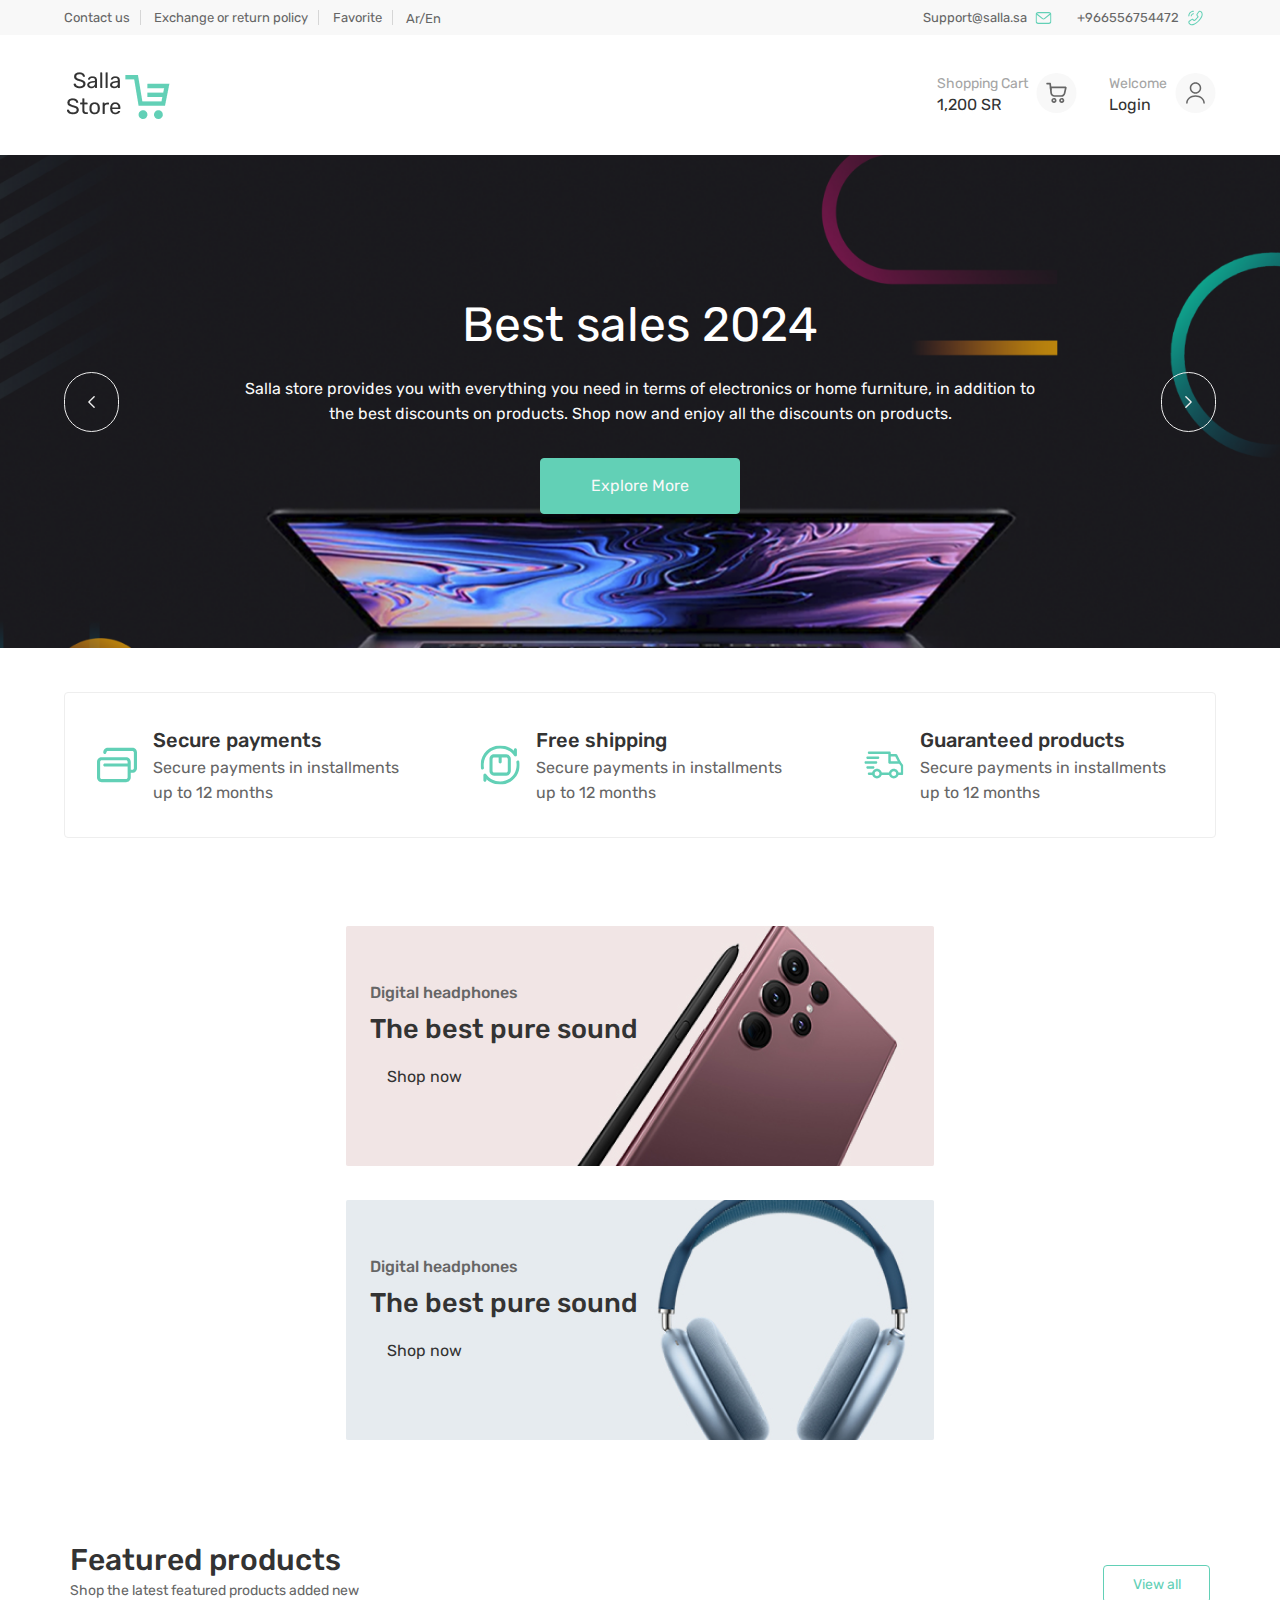
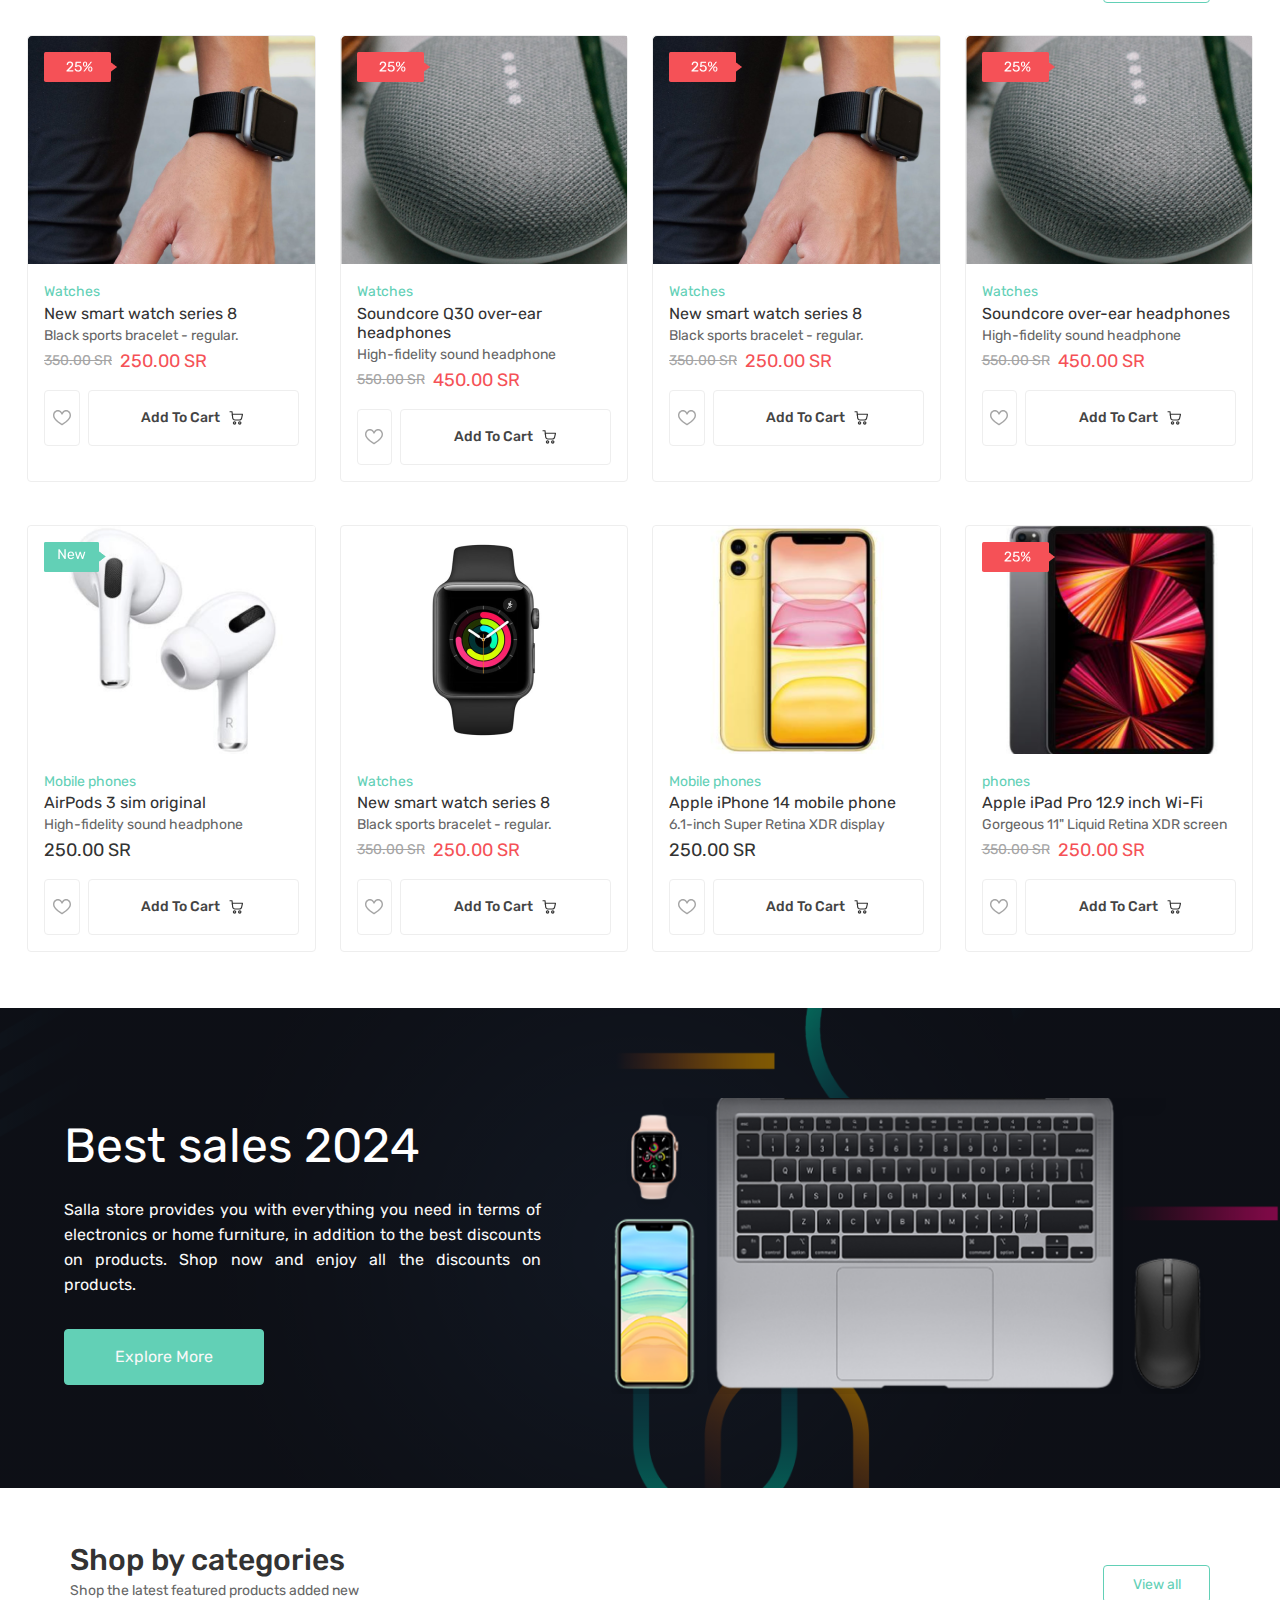
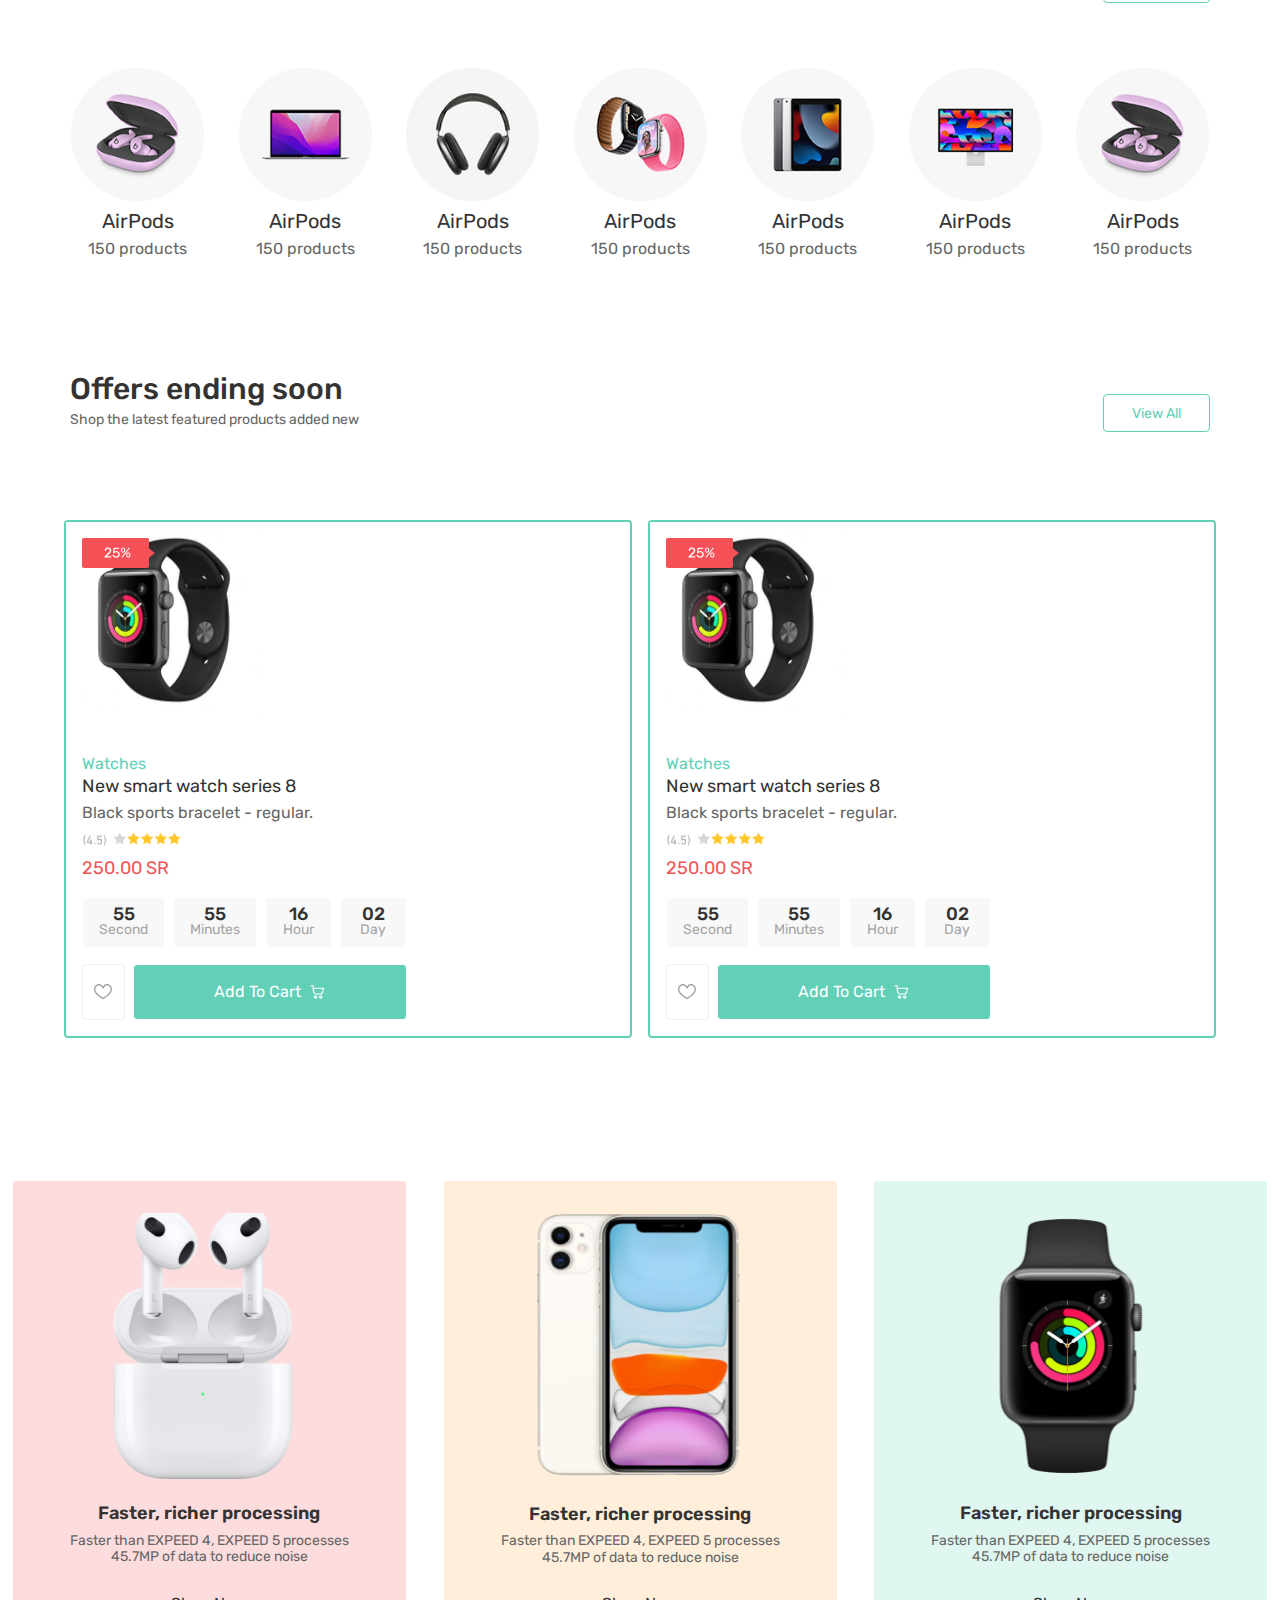
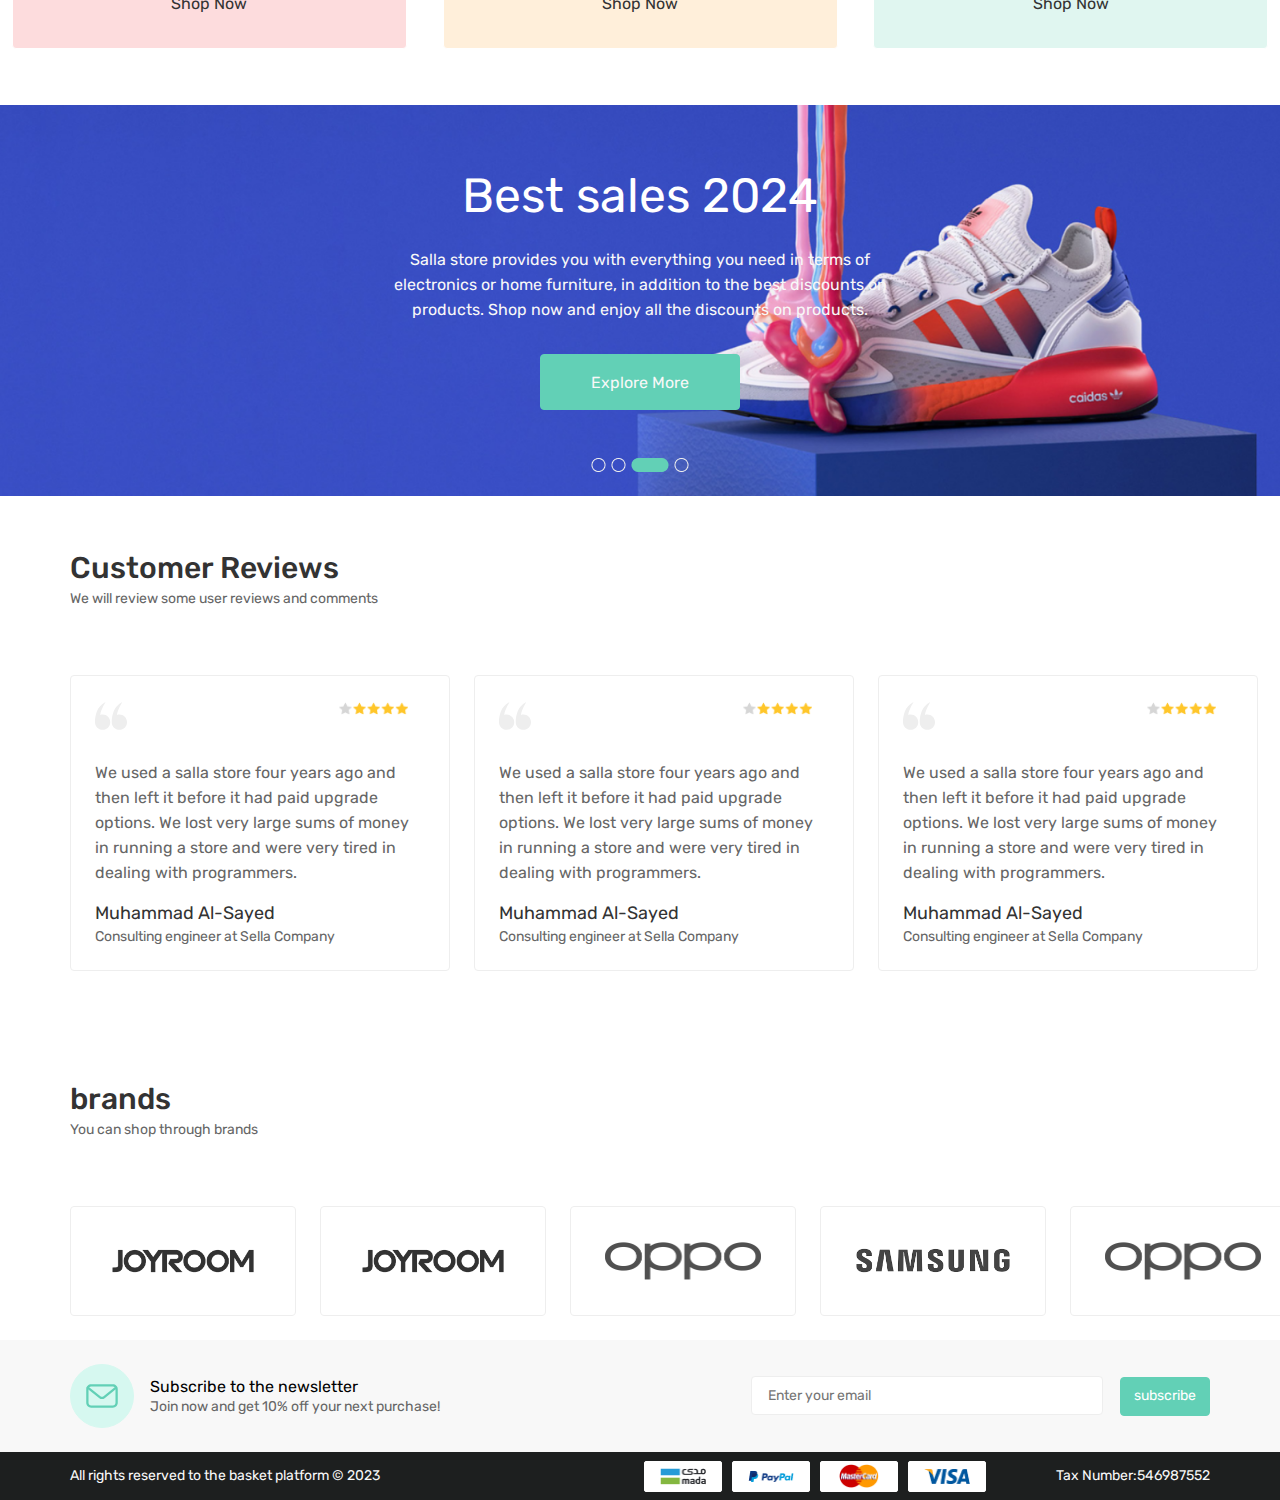
==== commit 6209a5d4: "finishing cart page" ====
--- a/index.html
+++ b/index.html
@@ -39,7 +39,7 @@
                         <span>Shopping Cart</span>
                         <p>1,200 SR</p>
                         </div>
-                        <a href="#"><img src="./assets/img/cart.svg"></a>
+                        <a href="./cartpage.html"><img src="./assets/img/cart.svg"></a>
                     </div>
                     <div class="info">
                         <div class="info1">
@@ -322,14 +322,14 @@
                 
             </div>
         </section> 
-        <section id="shop-by" class="shop-by">
+       <section id="shop-by" class="shop-by">
             <div class="Featured">
                 <div class="title">
                     <h2>Shop by categories</h2>
                     <p>Shop the latest featured products added new</p>
                 </div>
                 <button>View all</button>
-            </div>
+            </div> 
              <div class="filter">
                 <div class="item">
                     <img src="./assets/img/airpodmini.jpg" alt="airpod-image">
@@ -368,7 +368,7 @@
                 </div>
             </div>
         </section>
-        <section id="offer-ending">
+       <section id="offer-ending">
             <div class="Featured">
                 <div class="title">
                     <h2>Offers ending soon</h2>
@@ -481,7 +481,7 @@
                     
                 </div>
             </div>
-        </section>
+        </section> 
         <section>
            <div class="bestsales2">
                 <div class="title">
@@ -493,7 +493,7 @@
                 <img src="./assets/img/Slider.png">
                
             </div>
-        </section>
+        </section> 
         <section>
             <div class="customer-reviews">
                 <div class="title">
@@ -573,7 +573,7 @@
             
             </section>
     </main>
-    <footer>
+     <footer>
         <div class="top">
             <div class="left">
                 <div class="msg">
@@ -608,7 +608,7 @@
                 </div>
                 <p>Tax Number:546987552 </p>
             </div>
-        </div>
-    </footer>
+        </div> 
+    </footer> 
 </body>
 </html>--- a/assets/css/style.css
+++ b/assets/css/style.css
@@ -135,7 +135,6 @@
     border-radius: 4px;
     font-size: 16px;
     cursor: pointer;
-/*     object-fit: contain; */
 }
 .hero .arr{
     max-width: 55px;
@@ -145,7 +144,6 @@
  
     display: flex;
     gap:16px;
-   /*  border-right:#EEEEEE 1px dotted; */
     padding-right: 32px;
     padding: 32px;
    
@@ -228,7 +226,6 @@
 top: 85px;
 } 
 .Featured , .customer-reviews , .brands {
-/*  max-width: 100%; */
     display: flex;
     justify-content: space-between;
     padding:55px 70px 32px 70px;
@@ -305,10 +302,6 @@
 .greycolor2{
     color: #333333!important;
 }
-/* .container4 .alldesc{
-    max-width: 256px;
-    padding:16px;
-} */
  .container4 .information{
     padding: 16px;
  }
@@ -361,11 +354,8 @@
 width: 50px;
 height: 56px;
 color:#A5A5A5;
-
-/* margin-right: 8px; */
 }
 .container4 .add , .container5 .add{
-/* width: 100%; */
 width: 299px;
 height: 56px;
 color: #444444;
@@ -409,9 +399,7 @@
 .Bestsales .lap-img {
   width:100%;
   height:auto;
-  max-width: 605px;;
- /*  object-fit: cover;
-  display: block; */
+  max-width: 605px;
 } 
 .Bestsales img{
     width: 100%;
@@ -421,8 +409,8 @@
     display: flex;
     justify-content: space-between;
     gap: 24px;
-    width: 100vw;
-    overflow-x: scroll;
+    width: 100%;
+    overflow-x: auto;
     padding:32px 70px 56px 70px;
 }
 .filter img{
@@ -451,29 +439,28 @@
  padding: 56px 5vw 86px 5VW; 
  display: flex;
  gap: 16px;
- justify-content: space-around;
- flex-wrap: wrap;
+ justify-content: space-between;
+ align-items: center;
+/*  flex-wrap: wrap; */
 }
 .container5 .offer{
  max-width: 100vw;
     display: flex;
-     flex-wrap: wrap; 
+    flex-wrap: wrap; 
     gap: 16px;
     border: 2px solid #62D0B6;
-    border-radius: 4px;
-  /*   padding-top: 16px; */
+    align-items: center;
+    border-radius: 4px;
+
 }
 .container5 .offer .watch-offer{
     max-width: 196px;
     height: auto;
-  /*   position: relative; */
   position: relative;
 }
 .container5 .offer .watch-offer .watch{
     width: 100%;
     height: auto;
-  /*   width: 100%;
-    height: auto; */
     object-fit: contain;
     overflow: hidden;
     
@@ -539,15 +526,13 @@
 margin-top: -5px;
 }
 .container5 .btns{
-/* max-width: 100%; */
 justify-content: space-around;
-/* flex-wrap: wrap; */
+
 
 }
 .container5 .btns .add{
     max-width: 299px;
     width: 100%;
-  /*   min-width: 299px; */
     height: auto;
     color:#FFFFFF ;
     background-color: #62D0B6;
@@ -561,11 +546,11 @@
 .container6{
     width: 100%;
     display: flex;
- /*    background-color: #62D0B6; */
     gap:24px;
     justify-content: space-evenly;
     flex-wrap: wrap;
     margin-top: 56px;
+/*     padding: 56px 70px; */
 }
 .container6 .item{
     max-width: 395px;
@@ -611,14 +596,13 @@
     cursor: pointer;
 }
 .bestsales2{
-    width: 100vw;
+    width: 100%;
     height: auto;
     margin-top: 56px;
     background-image: url(../img/bestsales2bg.png);
     background-position: center;
     background-size: cover;
     background-repeat: no-repeat;
-   /*  padding: 56px 134px 24px 134px; */
 display: flex;
 justify-content: center;
 align-items: center;
@@ -668,12 +652,11 @@
 }
 .container7{
 
-width:100vw;
+width:100%;
     display: flex;
     gap:24px;
-    justify-content: space-evenly;
-/*     margin-top: 56px; */
-    overflow-x: scroll;
+    justify-content: space-between;
+    overflow-x: auto;
     padding:32px 70px 56px 70px;
 }
 .container7 .top {
@@ -682,13 +665,13 @@
     justify-content: space-between;
 }
 .brands-name{
-    width: 100vw;
-    display: flex;
-    justify-content: space-evenly;
+    width: 100%;
+    display: flex;
+    justify-content: space-between;
     align-items: center;
     gap:24px;
     padding: 32px 70px 24px 70px;
-    overflow-x: scroll;
+    overflow-x: auto;
 }
 .brands-name .name{
     width:226px;
@@ -704,12 +687,15 @@
 .brands-name .name:hover{
     filter:grayscale(0%);
 }
+/* footer{
+    width: 100%;
+} */
 footer .top{
     display: flex;
     justify-content: space-between;
     align-items: center;
     flex-wrap: wrap;
-    padding: 70px 32px 70px 26px;
+    padding:  24px 70px;
     background-color: #F8F8F8;
     gap:10px;
 
@@ -859,7 +845,6 @@
  .container2{
     flex-direction: column;
     gap:5px;
-/*     margin-bottom: 10px!important; */
  }
  .container3{
     justify-content: center;
@@ -902,6 +887,9 @@
 .container4 {
     grid-template-columns: repeat(2, minmax(288.5px, 1fr)); /* 2 columns on smaller screens */
 }
+.container5{
+    flex-direction: column;
+}
 .Bestsales{
     flex-direction: column;
     justify-content: center;
@@ -916,7 +904,6 @@
 }
 footer .bottom{
     justify-content: center;
-   /*      padding:10px; */
     
 }
 
@@ -938,7 +925,6 @@
     .container4 {
         grid-template-columns: repeat(1, minmax(288.5px, 1fr)); /* 1 column on very small screens */
         justify-items: center;
-        text-align: center;
     }
     .filter figure{
         font-size: 18px;
